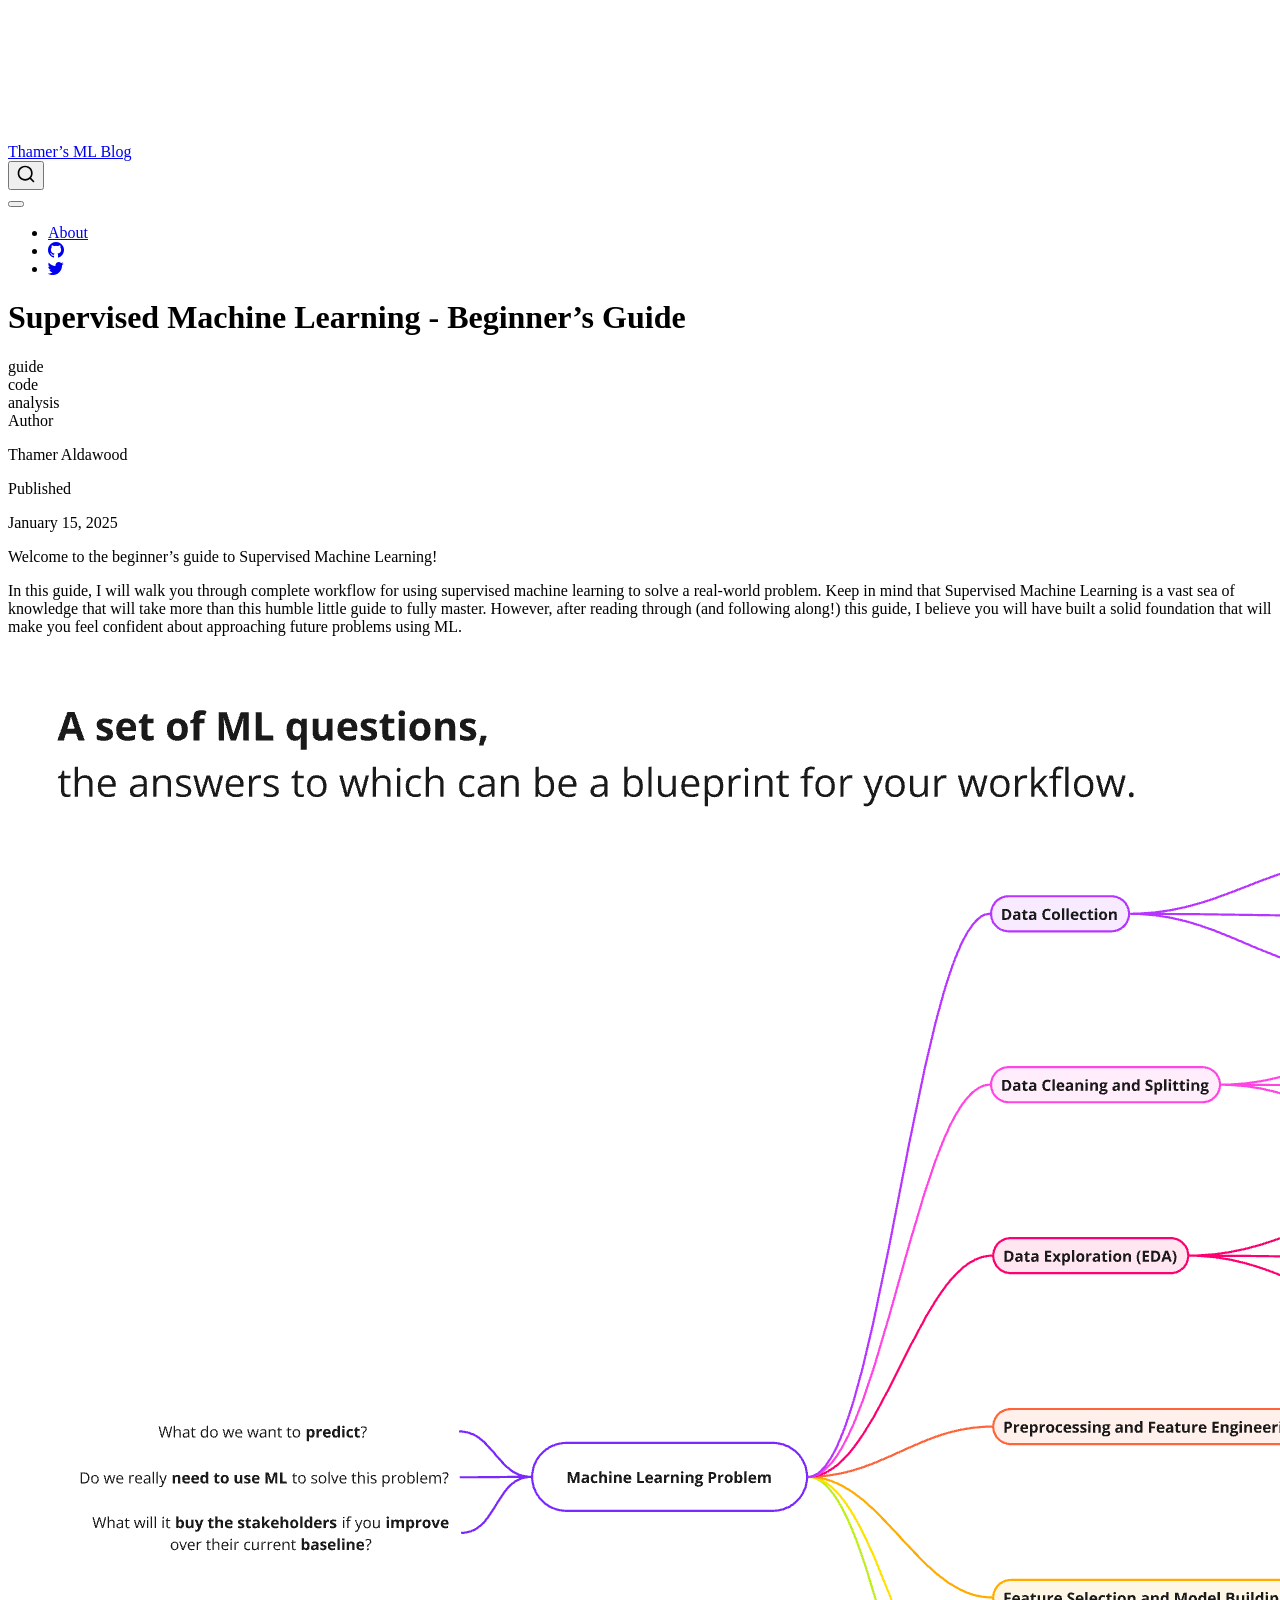
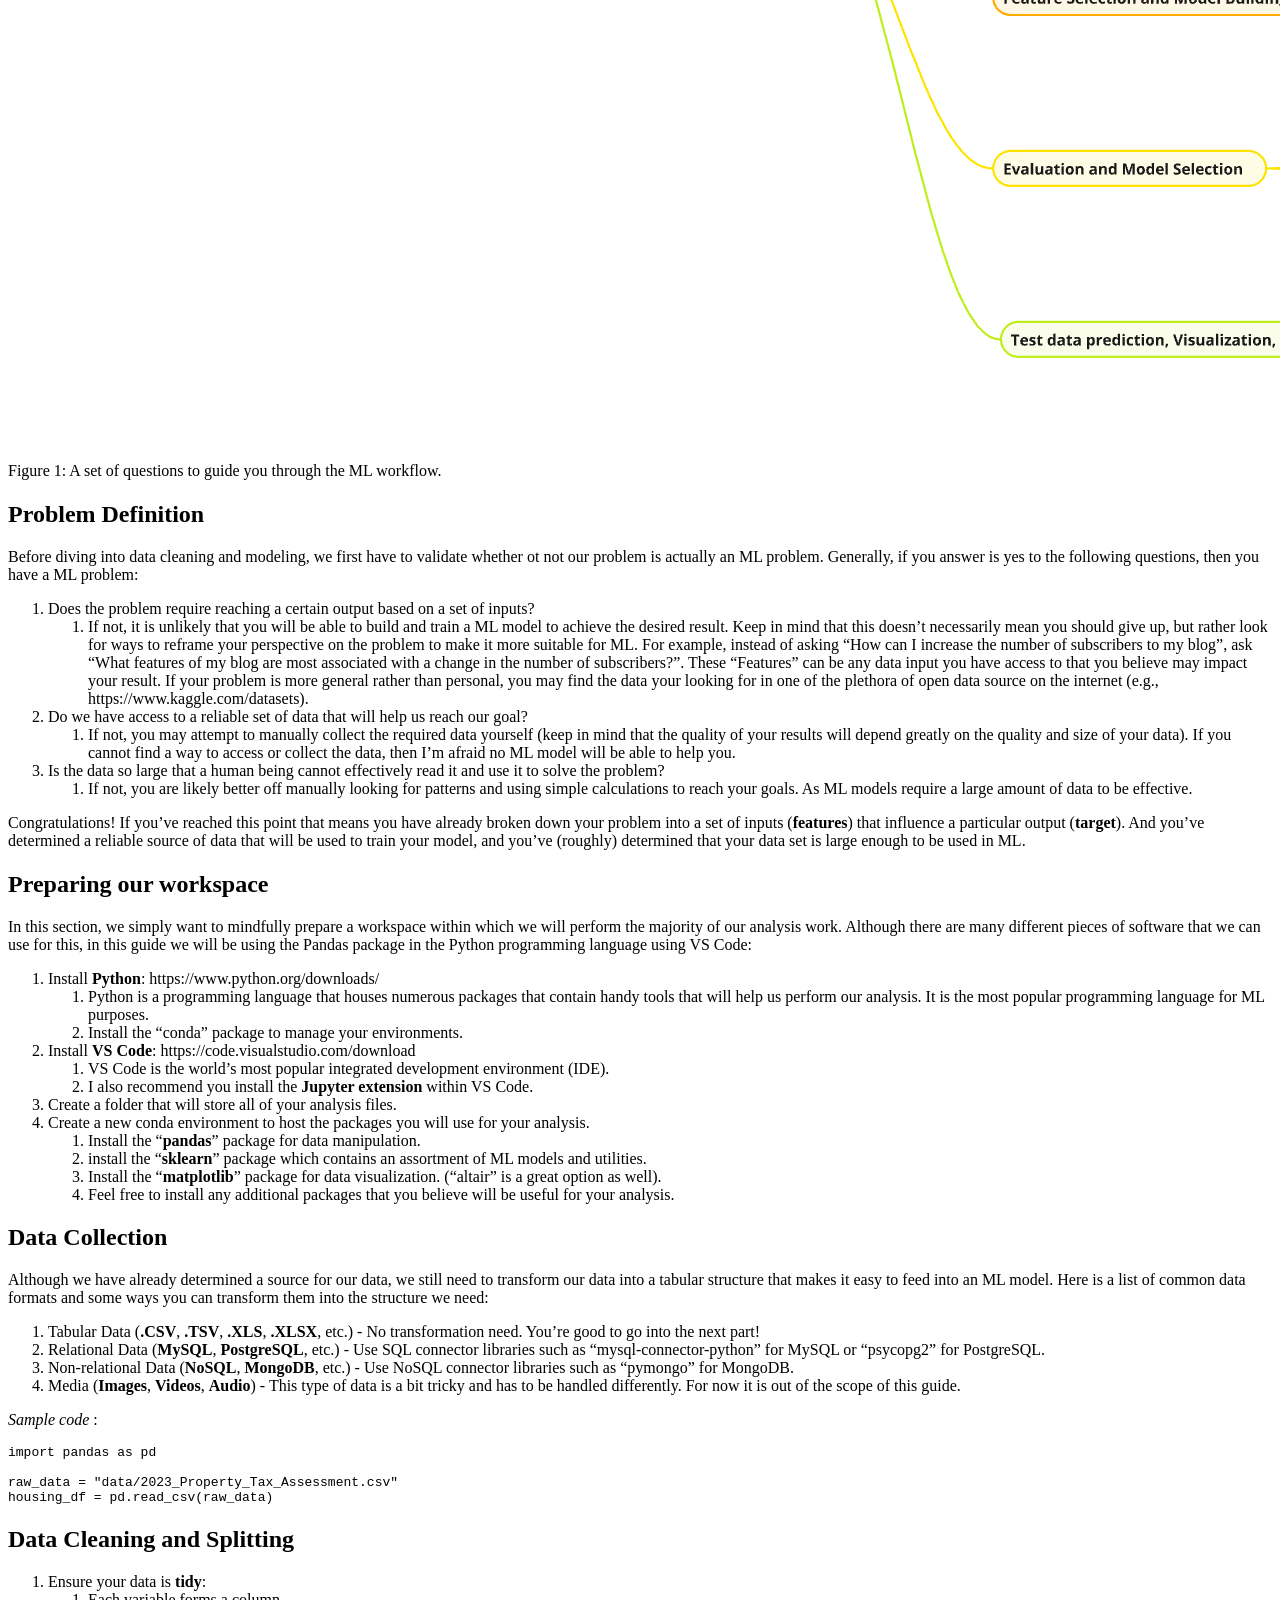
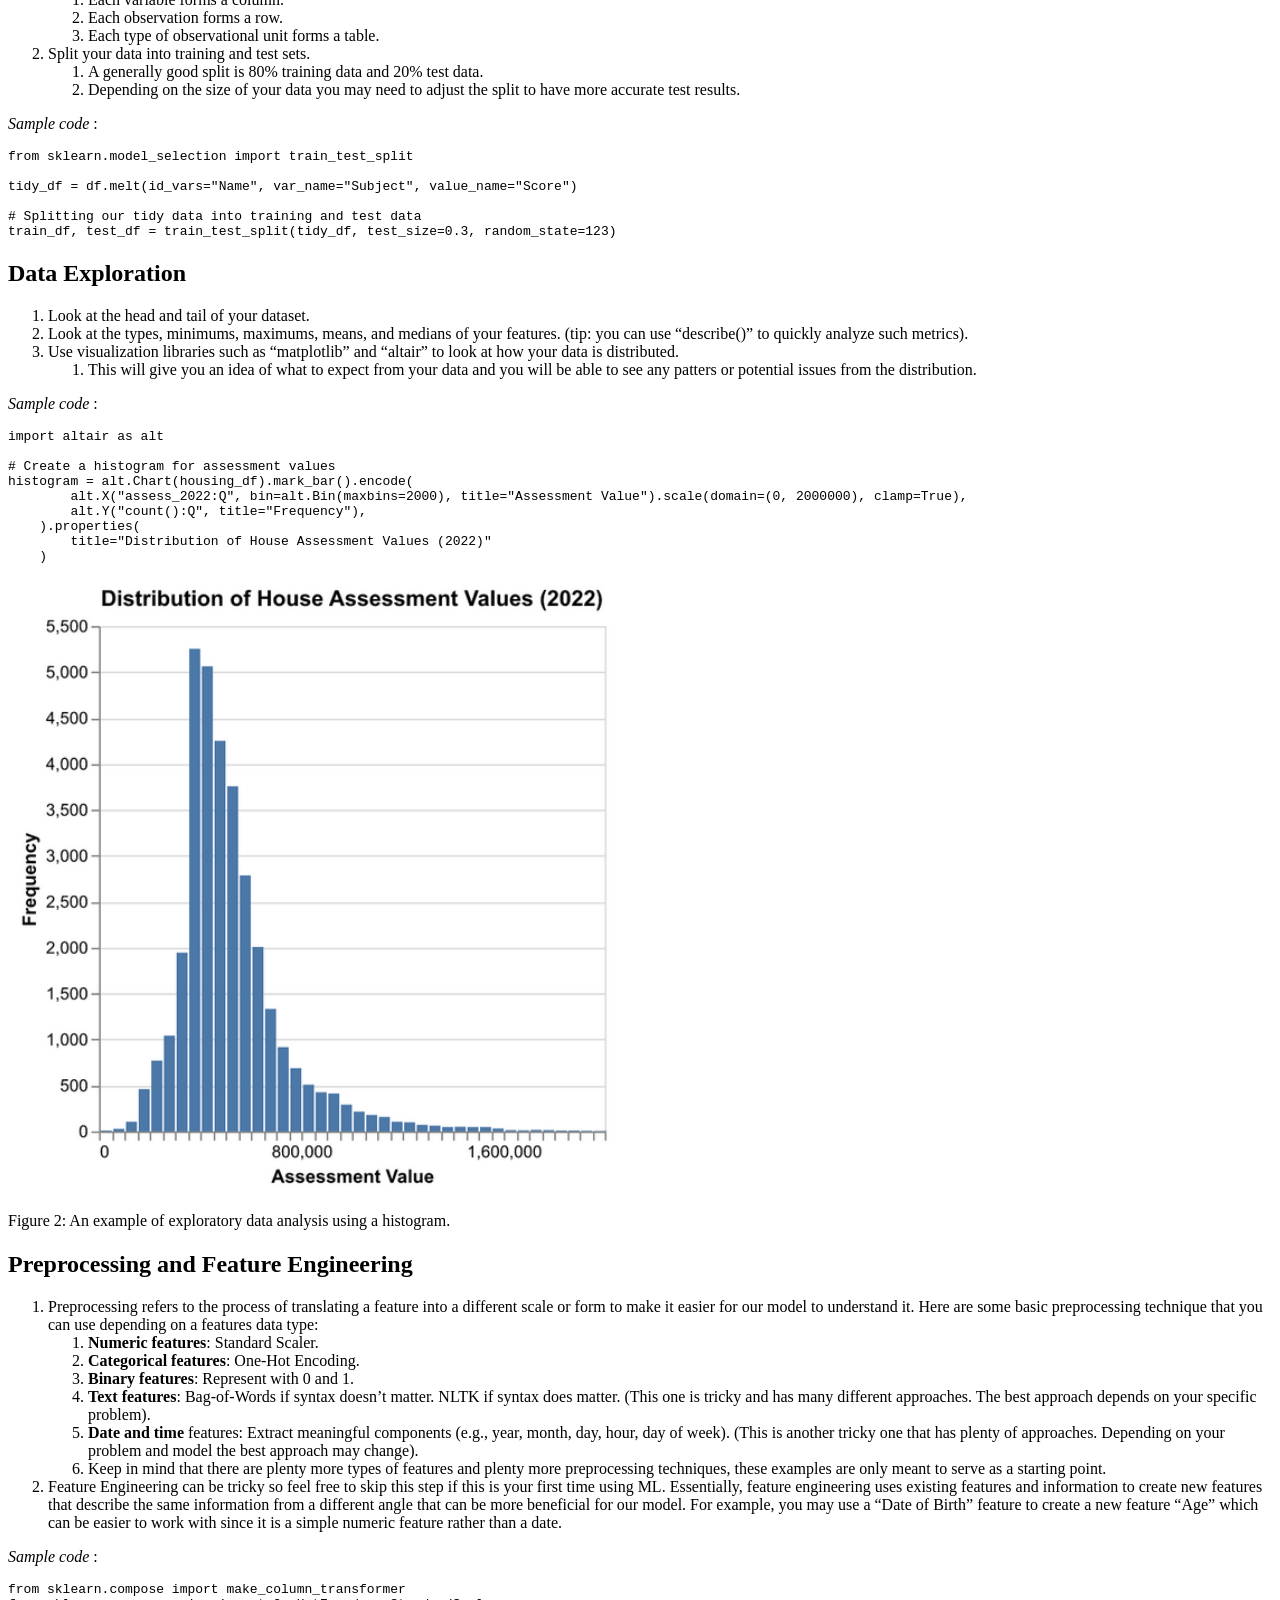
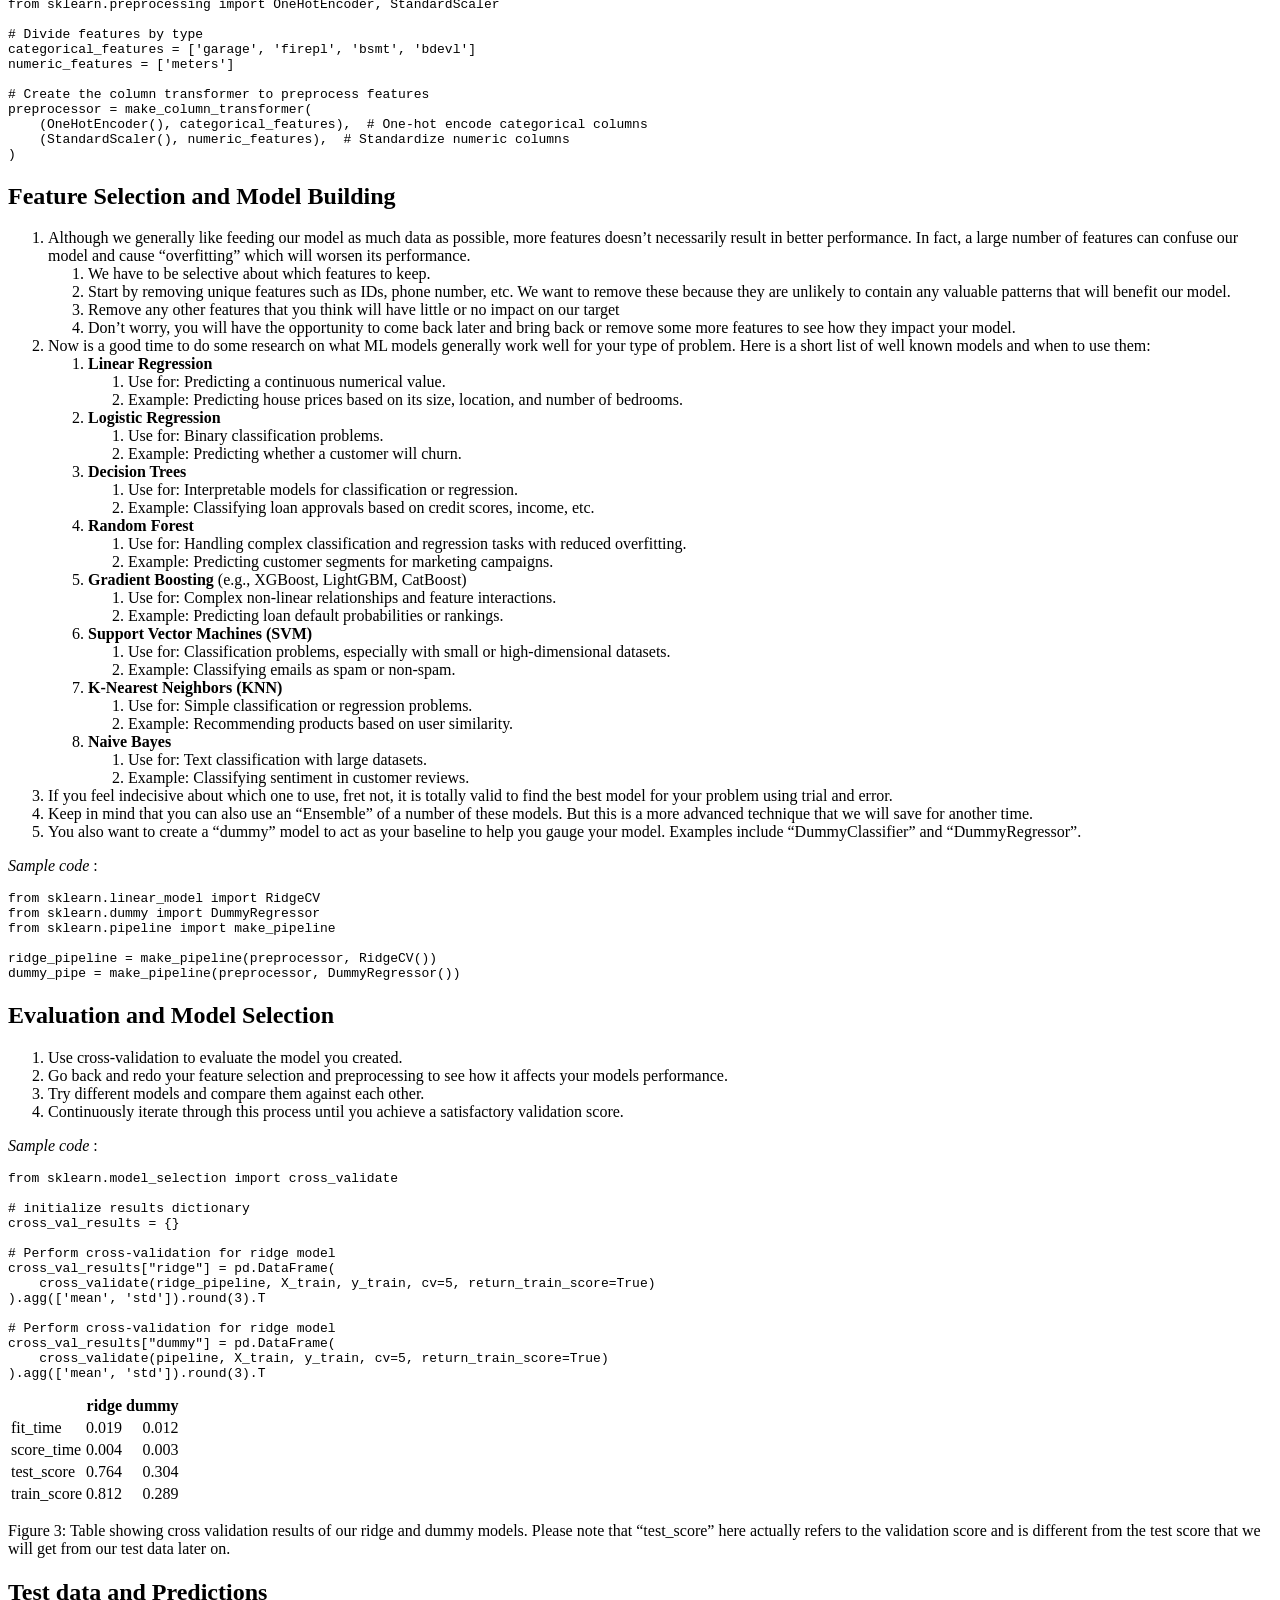
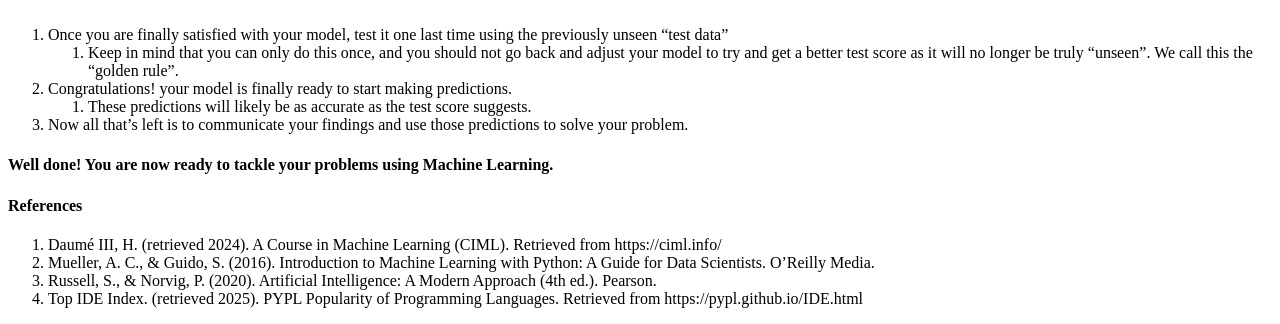
==== docs/posts/guide/index.html @ e08a744f "hotfix" ====
<!DOCTYPE html>
<html xmlns="http://www.w3.org/1999/xhtml" lang="en" xml:lang="en"><head>

<meta charset="utf-8">
<meta name="generator" content="quarto-1.6.39">

<meta name="viewport" content="width=device-width, initial-scale=1.0, user-scalable=yes">

<meta name="author" content="Thamer Aldawood">
<meta name="dcterms.date" content="2025-01-15">

<title>Supervised Machine Learning - Beginner’s Guide – Thamer's ML Blog</title>
<style>
code{white-space: pre-wrap;}
span.smallcaps{font-variant: small-caps;}
div.columns{display: flex; gap: min(4vw, 1.5em);}
div.column{flex: auto; overflow-x: auto;}
div.hanging-indent{margin-left: 1.5em; text-indent: -1.5em;}
ul.task-list{list-style: none;}
ul.task-list li input[type="checkbox"] {
  width: 0.8em;
  margin: 0 0.8em 0.2em -1em; /* quarto-specific, see https://github.com/quarto-dev/quarto-cli/issues/4556 */ 
  vertical-align: middle;
}
</style>


<script src="../../site_libs/quarto-nav/quarto-nav.js"></script>
<script src="../../site_libs/quarto-nav/headroom.min.js"></script>
<script src="../../site_libs/clipboard/clipboard.min.js"></script>
<script src="../../site_libs/quarto-search/autocomplete.umd.js"></script>
<script src="../../site_libs/quarto-search/fuse.min.js"></script>
<script src="../../site_libs/quarto-search/quarto-search.js"></script>
<meta name="quarto:offset" content="../../">
<script src="../../site_libs/quarto-html/quarto.js"></script>
<script src="../../site_libs/quarto-html/popper.min.js"></script>
<script src="../../site_libs/quarto-html/tippy.umd.min.js"></script>
<script src="../../site_libs/quarto-html/anchor.min.js"></script>
<link href="../../site_libs/quarto-html/tippy.css" rel="stylesheet">
<link href="../../site_libs/quarto-html/quarto-syntax-highlighting-e26003cea8cd680ca0c55a263523d882.css" rel="stylesheet" id="quarto-text-highlighting-styles">
<script src="../../site_libs/bootstrap/bootstrap.min.js"></script>
<link href="../../site_libs/bootstrap/bootstrap-icons.css" rel="stylesheet">
<link href="../../site_libs/bootstrap/bootstrap-ddd961a2510921635943dfbbd19534c4.min.css" rel="stylesheet" append-hash="true" id="quarto-bootstrap" data-mode="light">
<script id="quarto-search-options" type="application/json">{
  "location": "navbar",
  "copy-button": false,
  "collapse-after": 3,
  "panel-placement": "end",
  "type": "overlay",
  "limit": 50,
  "keyboard-shortcut": [
    "f",
    "/",
    "s"
  ],
  "show-item-context": false,
  "language": {
    "search-no-results-text": "No results",
    "search-matching-documents-text": "matching documents",
    "search-copy-link-title": "Copy link to search",
    "search-hide-matches-text": "Hide additional matches",
    "search-more-match-text": "more match in this document",
    "search-more-matches-text": "more matches in this document",
    "search-clear-button-title": "Clear",
    "search-text-placeholder": "",
    "search-detached-cancel-button-title": "Cancel",
    "search-submit-button-title": "Submit",
    "search-label": "Search"
  }
}</script>


<link rel="stylesheet" href="../../styles.css">
</head>

<body class="nav-fixed fullcontent">

<div id="quarto-search-results"></div>
  <header id="quarto-header" class="headroom fixed-top quarto-banner">
    <nav class="navbar navbar-expand-lg " data-bs-theme="dark">
      <div class="navbar-container container-fluid">
      <div class="navbar-brand-container mx-auto">
    <a class="navbar-brand" href="../../index.html">
    <span class="navbar-title">Thamer’s ML Blog</span>
    </a>
  </div>
            <div id="quarto-search" class="" title="Search"></div>
          <button class="navbar-toggler" type="button" data-bs-toggle="collapse" data-bs-target="#navbarCollapse" aria-controls="navbarCollapse" role="menu" aria-expanded="false" aria-label="Toggle navigation" onclick="if (window.quartoToggleHeadroom) { window.quartoToggleHeadroom(); }">
  <span class="navbar-toggler-icon"></span>
</button>
          <div class="collapse navbar-collapse" id="navbarCollapse">
            <ul class="navbar-nav navbar-nav-scroll ms-auto">
  <li class="nav-item">
    <a class="nav-link" href="../../about.html"> 
<span class="menu-text">About</span></a>
  </li>  
  <li class="nav-item compact">
    <a class="nav-link" href="https://github.com/"> <i class="bi bi-github" role="img">
</i> 
<span class="menu-text"></span></a>
  </li>  
  <li class="nav-item compact">
    <a class="nav-link" href="https://twitter.com"> <i class="bi bi-twitter" role="img">
</i> 
<span class="menu-text"></span></a>
  </li>  
</ul>
          </div> <!-- /navcollapse -->
            <div class="quarto-navbar-tools">
</div>
      </div> <!-- /container-fluid -->
    </nav>
</header>
<!-- content -->
<header id="title-block-header" class="quarto-title-block default page-columns page-full">
  <div class="quarto-title-banner page-columns page-full">
    <div class="quarto-title column-body">
      <h1 class="title">Supervised Machine Learning - Beginner’s Guide</h1>
                                <div class="quarto-categories">
                <div class="quarto-category">guide</div>
                <div class="quarto-category">code</div>
                <div class="quarto-category">analysis</div>
              </div>
                  </div>
  </div>
    
  
  <div class="quarto-title-meta">

      <div>
      <div class="quarto-title-meta-heading">Author</div>
      <div class="quarto-title-meta-contents">
               <p>Thamer Aldawood </p>
            </div>
    </div>
      
      <div>
      <div class="quarto-title-meta-heading">Published</div>
      <div class="quarto-title-meta-contents">
        <p class="date">January 15, 2025</p>
      </div>
    </div>
    
      
    </div>
    
  
  </header><div id="quarto-content" class="quarto-container page-columns page-rows-contents page-layout-article page-navbar">
<!-- sidebar -->
<!-- margin-sidebar -->
    
<!-- main -->
<main class="content quarto-banner-title-block" id="quarto-document-content">





<p>Welcome to the beginner’s guide to Supervised Machine Learning!</p>
<p>In this guide, I will walk you through complete workflow for using supervised machine learning to solve a real-world problem. Keep in mind that Supervised Machine Learning is a vast sea of knowledge that will take more than this humble little guide to fully master. However, after reading through (and following along!) this guide, I believe you will have built a solid foundation that will make you feel confident about approaching future problems using ML.</p>
<p><img src="ml-workflow-V2.png" class="img-fluid"> Figure 1: A set of questions to guide you through the ML workflow.</p>
<section id="problem-definition" class="level2">
<h2 class="anchored" data-anchor-id="problem-definition">Problem Definition</h2>
<p>Before diving into data cleaning and modeling, we first have to validate whether ot not our problem is actually an ML problem. Generally, if you answer is yes to the following questions, then you have a ML problem:</p>
<ol type="1">
<li>Does the problem require reaching a certain output based on a set of inputs?
<ol type="1">
<li>If not, it is unlikely that you will be able to build and train a ML model to achieve the desired result. Keep in mind that this doesn’t necessarily mean you should give up, but rather look for ways to reframe your perspective on the problem to make it more suitable for ML. For example, instead of asking “How can I increase the number of subscribers to my blog”, ask “What features of my blog are most associated with a change in the number of subscribers?”. These “Features” can be any data input you have access to that you believe may impact your result. If your problem is more general rather than personal, you may find the data your looking for in one of the plethora of open data source on the internet (e.g., https://www.kaggle.com/datasets).</li>
</ol></li>
<li>Do we have access to a reliable set of data that will help us reach our goal?
<ol type="1">
<li>If not, you may attempt to manually collect the required data yourself (keep in mind that the quality of your results will depend greatly on the quality and size of your data). If you cannot find a way to access or collect the data, then I’m afraid no ML model will be able to help you.</li>
</ol></li>
<li>Is the data so large that a human being cannot effectively read it and use it to solve the problem?
<ol type="1">
<li>If not, you are likely better off manually looking for patterns and using simple calculations to reach your goals. As ML models require a large amount of data to be effective.</li>
</ol></li>
</ol>
<p>Congratulations! If you’ve reached this point that means you have already broken down your problem into a set of inputs (<strong>features</strong>) that influence a particular output (<strong>target</strong>). And you’ve determined a reliable source of data that will be used to train your model, and you’ve (roughly) determined that your data set is large enough to be used in ML.</p>
</section>
<section id="preparing-our-workspace" class="level2">
<h2 class="anchored" data-anchor-id="preparing-our-workspace">Preparing our workspace</h2>
<p>In this section, we simply want to mindfully prepare a workspace within which we will perform the majority of our analysis work. Although there are many different pieces of software that we can use for this, in this guide we will be using the Pandas package in the Python programming language using VS Code:</p>
<ol type="1">
<li>Install <strong>Python</strong>: https://www.python.org/downloads/
<ol type="1">
<li>Python is a programming language that houses numerous packages that contain handy tools that will help us perform our analysis. It is the most popular programming language for ML purposes.</li>
<li>Install the “conda” package to manage your environments.</li>
</ol></li>
<li>Install <strong>VS Code</strong>: https://code.visualstudio.com/download
<ol type="1">
<li>VS Code is the world’s most popular integrated development environment (IDE).</li>
<li>I also recommend you install the <strong>Jupyter extension</strong> within VS Code.</li>
</ol></li>
<li>Create a folder that will store all of your analysis files.</li>
<li>Create a new conda environment to host the packages you will use for your analysis.
<ol type="1">
<li>Install the “<strong>pandas</strong>” package for data manipulation.</li>
<li>install the “<strong>sklearn</strong>” package which contains an assortment of ML models and utilities.</li>
<li>Install the “<strong>matplotlib</strong>” package for data visualization. (“altair” is a great option as well).</li>
<li>Feel free to install any additional packages that you believe will be useful for your analysis.</li>
</ol></li>
</ol>
</section>
<section id="data-collection" class="level2">
<h2 class="anchored" data-anchor-id="data-collection">Data Collection</h2>
<p>Although we have already determined a source for our data, we still need to transform our data into a tabular structure that makes it easy to feed into an ML model. Here is a list of common data formats and some ways you can transform them into the structure we need:</p>
<ol type="1">
<li>Tabular Data (<strong>.CSV</strong>, <strong>.TSV</strong>, <strong>.XLS</strong>, <strong>.XLSX</strong>, etc.) - No transformation need. You’re good to go into the next part!<br>
</li>
<li>Relational Data (<strong>MySQL</strong>, <strong>PostgreSQL</strong>, etc.) - Use SQL connector libraries such as “mysql-connector-python” for MySQL or “psycopg2” for PostgreSQL.<br>
</li>
<li>Non-relational Data (<strong>NoSQL</strong>, <strong>MongoDB</strong>, etc.) - Use NoSQL connector libraries such as “pymongo” for MongoDB.<br>
</li>
<li>Media (<strong>Images</strong>, <strong>Videos</strong>, <strong>Audio</strong>) - This type of data is a bit tricky and has to be handled differently. For now it is out of the scope of this guide.</li>
</ol>
<p><em>Sample code</em> :</p>
<pre><code>import pandas as pd

raw_data = "data/2023_Property_Tax_Assessment.csv"
housing_df = pd.read_csv(raw_data)</code></pre>
</section>
<section id="data-cleaning-and-splitting" class="level2">
<h2 class="anchored" data-anchor-id="data-cleaning-and-splitting">Data Cleaning and Splitting</h2>
<ol type="1">
<li>Ensure your data is <strong>tidy</strong>:
<ol type="1">
<li>Each variable forms a column.</li>
<li>Each observation forms a row.</li>
<li>Each type of observational unit forms a table.</li>
</ol></li>
<li>Split your data into training and test sets.
<ol type="1">
<li>A generally good split is 80% training data and 20% test data.</li>
<li>Depending on the size of your data you may need to adjust the split to have more accurate test results.</li>
</ol></li>
</ol>
<p><em>Sample code</em> :</p>
<pre><code>from sklearn.model_selection import train_test_split

tidy_df = df.melt(id_vars="Name", var_name="Subject", value_name="Score")

# Splitting our tidy data into training and test data
train_df, test_df = train_test_split(tidy_df, test_size=0.3, random_state=123)</code></pre>
</section>
<section id="data-exploration" class="level2">
<h2 class="anchored" data-anchor-id="data-exploration">Data Exploration</h2>
<ol type="1">
<li>Look at the head and tail of your dataset.</li>
<li>Look at the types, minimums, maximums, means, and medians of your features. (tip: you can use “describe()” to quickly analyze such metrics).</li>
<li>Use visualization libraries such as “matplotlib” and “altair” to look at how your data is distributed.
<ol type="1">
<li>This will give you an idea of what to expect from your data and you will be able to see any patters or potential issues from the distribution.</li>
</ol></li>
</ol>
<p><em>Sample code</em> :</p>
<pre><code>import altair as alt

# Create a histogram for assessment values
histogram = alt.Chart(housing_df).mark_bar().encode(
        alt.X("assess_2022:Q", bin=alt.Bin(maxbins=2000), title="Assessment Value").scale(domain=(0, 2000000), clamp=True),
        alt.Y("count():Q", title="Frequency"),
    ).properties(
        title="Distribution of House Assessment Values (2022)"
    )</code></pre>
<p><img src="histogram.png" class="img-fluid" style="width:50.0%"></p>
<p>Figure 2: An example of exploratory data analysis using a histogram.</p>
</section>
<section id="preprocessing-and-feature-engineering" class="level2">
<h2 class="anchored" data-anchor-id="preprocessing-and-feature-engineering">Preprocessing and Feature Engineering</h2>
<ol type="1">
<li>Preprocessing refers to the process of translating a feature into a different scale or form to make it easier for our model to understand it. Here are some basic preprocessing technique that you can use depending on a features data type:
<ol type="1">
<li><strong>Numeric features</strong>: Standard Scaler.</li>
<li><strong>Categorical features</strong>: One-Hot Encoding.</li>
<li><strong>Binary features</strong>: Represent with 0 and 1.</li>
<li><strong>Text features</strong>: Bag-of-Words if syntax doesn’t matter. NLTK if syntax does matter. (This one is tricky and has many different approaches. The best approach depends on your specific problem).</li>
<li><strong>Date and time</strong> features: Extract meaningful components (e.g., year, month, day, hour, day of week). (This is another tricky one that has plenty of approaches. Depending on your problem and model the best approach may change).</li>
<li>Keep in mind that there are plenty more types of features and plenty more preprocessing techniques, these examples are only meant to serve as a starting point.</li>
</ol></li>
<li>Feature Engineering can be tricky so feel free to skip this step if this is your first time using ML. Essentially, feature engineering uses existing features and information to create new features that describe the same information from a different angle that can be more beneficial for our model. For example, you may use a “Date of Birth” feature to create a new feature “Age” which can be easier to work with since it is a simple numeric feature rather than a date.</li>
</ol>
<p><em>Sample code</em> :</p>
<pre><code>from sklearn.compose import make_column_transformer
from sklearn.preprocessing import OneHotEncoder, StandardScaler

# Divide features by type
categorical_features = ['garage', 'firepl', 'bsmt', 'bdevl']
numeric_features = ['meters']

# Create the column transformer to preprocess features
preprocessor = make_column_transformer(
    (OneHotEncoder(), categorical_features),  # One-hot encode categorical columns
    (StandardScaler(), numeric_features),  # Standardize numeric columns
)</code></pre>
</section>
<section id="feature-selection-and-model-building" class="level2">
<h2 class="anchored" data-anchor-id="feature-selection-and-model-building">Feature Selection and Model Building</h2>
<ol type="1">
<li>Although we generally like feeding our model as much data as possible, more features doesn’t necessarily result in better performance. In fact, a large number of features can confuse our model and cause “overfitting” which will worsen its performance.
<ol type="1">
<li>We have to be selective about which features to keep.</li>
<li>Start by removing unique features such as IDs, phone number, etc. We want to remove these because they are unlikely to contain any valuable patterns that will benefit our model.</li>
<li>Remove any other features that you think will have little or no impact on our target</li>
<li>Don’t worry, you will have the opportunity to come back later and bring back or remove some more features to see how they impact your model.</li>
</ol></li>
<li>Now is a good time to do some research on what ML models generally work well for your type of problem. Here is a short list of well known models and when to use them:
<ol type="1">
<li><strong>Linear Regression</strong>
<ol type="1">
<li>Use for: Predicting a continuous numerical value.</li>
<li>Example: Predicting house prices based on its size, location, and number of bedrooms.</li>
</ol></li>
<li><strong>Logistic Regression</strong>
<ol type="1">
<li>Use for: Binary classification problems.</li>
<li>Example: Predicting whether a customer will churn.</li>
</ol></li>
<li><strong>Decision Trees</strong>
<ol type="1">
<li>Use for: Interpretable models for classification or regression.</li>
<li>Example: Classifying loan approvals based on credit scores, income, etc.</li>
</ol></li>
<li><strong>Random Forest</strong>
<ol type="1">
<li>Use for: Handling complex classification and regression tasks with reduced overfitting.</li>
<li>Example: Predicting customer segments for marketing campaigns.</li>
</ol></li>
<li><strong>Gradient Boosting</strong> (e.g., XGBoost, LightGBM, CatBoost)
<ol type="1">
<li>Use for: Complex non-linear relationships and feature interactions.</li>
<li>Example: Predicting loan default probabilities or rankings.</li>
</ol></li>
<li><strong>Support Vector Machines (SVM)</strong>
<ol type="1">
<li>Use for: Classification problems, especially with small or high-dimensional datasets.</li>
<li>Example: Classifying emails as spam or non-spam.</li>
</ol></li>
<li><strong>K-Nearest Neighbors (KNN)</strong>
<ol type="1">
<li>Use for: Simple classification or regression problems.</li>
<li>Example: Recommending products based on user similarity.</li>
</ol></li>
<li><strong>Naive Bayes</strong>
<ol type="1">
<li>Use for: Text classification with large datasets.</li>
<li>Example: Classifying sentiment in customer reviews.</li>
</ol></li>
</ol></li>
<li>If you feel indecisive about which one to use, fret not, it is totally valid to find the best model for your problem using trial and error.</li>
<li>Keep in mind that you can also use an “Ensemble” of a number of these models. But this is a more advanced technique that we will save for another time.</li>
<li>You also want to create a “dummy” model to act as your baseline to help you gauge your model. Examples include “DummyClassifier” and “DummyRegressor”.</li>
</ol>
<p><em>Sample code</em> :</p>
<pre><code>from sklearn.linear_model import RidgeCV
from sklearn.dummy import DummyRegressor
from sklearn.pipeline import make_pipeline

ridge_pipeline = make_pipeline(preprocessor, RidgeCV())
dummy_pipe = make_pipeline(preprocessor, DummyRegressor())</code></pre>
</section>
<section id="evaluation-and-model-selection" class="level2">
<h2 class="anchored" data-anchor-id="evaluation-and-model-selection">Evaluation and Model Selection</h2>
<ol type="1">
<li>Use cross-validation to evaluate the model you created.</li>
<li>Go back and redo your feature selection and preprocessing to see how it affects your models performance.</li>
<li>Try different models and compare them against each other.</li>
<li>Continuously iterate through this process until you achieve a satisfactory validation score.</li>
</ol>
<p><em>Sample code</em> :</p>
<pre><code>from sklearn.model_selection import cross_validate

# initialize results dictionary
cross_val_results = {}

# Perform cross-validation for ridge model
cross_val_results["ridge"] = pd.DataFrame(
    cross_validate(ridge_pipeline, X_train, y_train, cv=5, return_train_score=True)
).agg(['mean', 'std']).round(3).T

# Perform cross-validation for ridge model
cross_val_results["dummy"] = pd.DataFrame(
    cross_validate(pipeline, X_train, y_train, cv=5, return_train_score=True)
).agg(['mean', 'std']).round(3).T
</code></pre>
<table class="caption-top table">
<thead>
<tr class="header">
<th></th>
<th style="text-align: right;">ridge</th>
<th style="text-align: right;">dummy</th>
</tr>
</thead>
<tbody>
<tr class="odd">
<td>fit_time</td>
<td style="text-align: right;">0.019</td>
<td style="text-align: right;">0.012</td>
</tr>
<tr class="even">
<td>score_time</td>
<td style="text-align: right;">0.004</td>
<td style="text-align: right;">0.003</td>
</tr>
<tr class="odd">
<td>test_score</td>
<td style="text-align: right;">0.764</td>
<td style="text-align: right;">0.304</td>
</tr>
<tr class="even">
<td>train_score</td>
<td style="text-align: right;">0.812</td>
<td style="text-align: right;">0.289</td>
</tr>
</tbody>
</table>
<p>Figure 3: Table showing cross validation results of our ridge and dummy models. Please note that “test_score” here actually refers to the validation score and is different from the test score that we will get from our test data later on.</p>
</section>
<section id="test-data-and-predictions" class="level2">
<h2 class="anchored" data-anchor-id="test-data-and-predictions">Test data and Predictions</h2>
<ol type="1">
<li>Once you are finally satisfied with your model, test it one last time using the previously unseen “test data”
<ol type="1">
<li>Keep in mind that you can only do this once, and you should not go back and adjust your model to try and get a better test score as it will no longer be truly “unseen”. We call this the “golden rule”.</li>
</ol></li>
<li>Congratulations! your model is finally ready to start making predictions.
<ol type="1">
<li>These predictions will likely be as accurate as the test score suggests.</li>
</ol></li>
<li>Now all that’s left is to communicate your findings and use those predictions to solve your problem.</li>
</ol>
<section id="well-done-you-are-now-ready-to-tackle-your-problems-using-machine-learning." class="level4">
<h4 class="anchored" data-anchor-id="well-done-you-are-now-ready-to-tackle-your-problems-using-machine-learning.">Well done! You are now ready to tackle your problems using Machine Learning.</h4>
</section>
<section id="references" class="level4">
<h4 class="anchored" data-anchor-id="references">References</h4>
<ol type="1">
<li>Daumé III, H. (retrieved 2024). A Course in Machine Learning (CIML). Retrieved from https://ciml.info/</li>
<li>Mueller, A. C., &amp; Guido, S. (2016). Introduction to Machine Learning with Python: A Guide for Data Scientists. O’Reilly Media.</li>
<li>Russell, S., &amp; Norvig, P. (2020). Artificial Intelligence: A Modern Approach (4th ed.). Pearson.</li>
<li>Top IDE Index. (retrieved 2025). PYPL Popularity of Programming Languages. Retrieved from https://pypl.github.io/IDE.html</li>
</ol>


</section>
</section>

</main> <!-- /main -->
<script id="quarto-html-after-body" type="application/javascript">
window.document.addEventListener("DOMContentLoaded", function (event) {
  const toggleBodyColorMode = (bsSheetEl) => {
    const mode = bsSheetEl.getAttribute("data-mode");
    const bodyEl = window.document.querySelector("body");
    if (mode === "dark") {
      bodyEl.classList.add("quarto-dark");
      bodyEl.classList.remove("quarto-light");
    } else {
      bodyEl.classList.add("quarto-light");
      bodyEl.classList.remove("quarto-dark");
    }
  }
  const toggleBodyColorPrimary = () => {
    const bsSheetEl = window.document.querySelector("link#quarto-bootstrap");
    if (bsSheetEl) {
      toggleBodyColorMode(bsSheetEl);
    }
  }
  toggleBodyColorPrimary();  
  const icon = "";
  const anchorJS = new window.AnchorJS();
  anchorJS.options = {
    placement: 'right',
    icon: icon
  };
  anchorJS.add('.anchored');
  const isCodeAnnotation = (el) => {
    for (const clz of el.classList) {
      if (clz.startsWith('code-annotation-')) {                     
        return true;
      }
    }
    return false;
  }
  const onCopySuccess = function(e) {
    // button target
    const button = e.trigger;
    // don't keep focus
    button.blur();
    // flash "checked"
    button.classList.add('code-copy-button-checked');
    var currentTitle = button.getAttribute("title");
    button.setAttribute("title", "Copied!");
    let tooltip;
    if (window.bootstrap) {
      button.setAttribute("data-bs-toggle", "tooltip");
      button.setAttribute("data-bs-placement", "left");
      button.setAttribute("data-bs-title", "Copied!");
      tooltip = new bootstrap.Tooltip(button, 
        { trigger: "manual", 
          customClass: "code-copy-button-tooltip",
          offset: [0, -8]});
      tooltip.show();    
    }
    setTimeout(function() {
      if (tooltip) {
        tooltip.hide();
        button.removeAttribute("data-bs-title");
        button.removeAttribute("data-bs-toggle");
        button.removeAttribute("data-bs-placement");
      }
      button.setAttribute("title", currentTitle);
      button.classList.remove('code-copy-button-checked');
    }, 1000);
    // clear code selection
    e.clearSelection();
  }
  const getTextToCopy = function(trigger) {
      const codeEl = trigger.previousElementSibling.cloneNode(true);
      for (const childEl of codeEl.children) {
        if (isCodeAnnotation(childEl)) {
          childEl.remove();
        }
      }
      return codeEl.innerText;
  }
  const clipboard = new window.ClipboardJS('.code-copy-button:not([data-in-quarto-modal])', {
    text: getTextToCopy
  });
  clipboard.on('success', onCopySuccess);
  if (window.document.getElementById('quarto-embedded-source-code-modal')) {
    const clipboardModal = new window.ClipboardJS('.code-copy-button[data-in-quarto-modal]', {
      text: getTextToCopy,
      container: window.document.getElementById('quarto-embedded-source-code-modal')
    });
    clipboardModal.on('success', onCopySuccess);
  }
    var localhostRegex = new RegExp(/^(?:http|https):\/\/localhost\:?[0-9]*\//);
    var mailtoRegex = new RegExp(/^mailto:/);
      var filterRegex = new RegExp('/' + window.location.host + '/');
    var isInternal = (href) => {
        return filterRegex.test(href) || localhostRegex.test(href) || mailtoRegex.test(href);
    }
    // Inspect non-navigation links and adorn them if external
 	var links = window.document.querySelectorAll('a[href]:not(.nav-link):not(.navbar-brand):not(.toc-action):not(.sidebar-link):not(.sidebar-item-toggle):not(.pagination-link):not(.no-external):not([aria-hidden]):not(.dropdown-item):not(.quarto-navigation-tool):not(.about-link)');
    for (var i=0; i<links.length; i++) {
      const link = links[i];
      if (!isInternal(link.href)) {
        // undo the damage that might have been done by quarto-nav.js in the case of
        // links that we want to consider external
        if (link.dataset.originalHref !== undefined) {
          link.href = link.dataset.originalHref;
        }
      }
    }
  function tippyHover(el, contentFn, onTriggerFn, onUntriggerFn) {
    const config = {
      allowHTML: true,
      maxWidth: 500,
      delay: 100,
      arrow: false,
      appendTo: function(el) {
          return el.parentElement;
      },
      interactive: true,
      interactiveBorder: 10,
      theme: 'quarto',
      placement: 'bottom-start',
    };
    if (contentFn) {
      config.content = contentFn;
    }
    if (onTriggerFn) {
      config.onTrigger = onTriggerFn;
    }
    if (onUntriggerFn) {
      config.onUntrigger = onUntriggerFn;
    }
    window.tippy(el, config); 
  }
  const noterefs = window.document.querySelectorAll('a[role="doc-noteref"]');
  for (var i=0; i<noterefs.length; i++) {
    const ref = noterefs[i];
    tippyHover(ref, function() {
      // use id or data attribute instead here
      let href = ref.getAttribute('data-footnote-href') || ref.getAttribute('href');
      try { href = new URL(href).hash; } catch {}
      const id = href.replace(/^#\/?/, "");
      const note = window.document.getElementById(id);
      if (note) {
        return note.innerHTML;
      } else {
        return "";
      }
    });
  }
  const xrefs = window.document.querySelectorAll('a.quarto-xref');
  const processXRef = (id, note) => {
    // Strip column container classes
    const stripColumnClz = (el) => {
      el.classList.remove("page-full", "page-columns");
      if (el.children) {
        for (const child of el.children) {
          stripColumnClz(child);
        }
      }
    }
    stripColumnClz(note)
    if (id === null || id.startsWith('sec-')) {
      // Special case sections, only their first couple elements
      const container = document.createElement("div");
      if (note.children && note.children.length > 2) {
        container.appendChild(note.children[0].cloneNode(true));
        for (let i = 1; i < note.children.length; i++) {
          const child = note.children[i];
          if (child.tagName === "P" && child.innerText === "") {
            continue;
          } else {
            container.appendChild(child.cloneNode(true));
            break;
          }
        }
        if (window.Quarto?.typesetMath) {
          window.Quarto.typesetMath(container);
        }
        return container.innerHTML
      } else {
        if (window.Quarto?.typesetMath) {
          window.Quarto.typesetMath(note);
        }
        return note.innerHTML;
      }
    } else {
      // Remove any anchor links if they are present
      const anchorLink = note.querySelector('a.anchorjs-link');
      if (anchorLink) {
        anchorLink.remove();
      }
      if (window.Quarto?.typesetMath) {
        window.Quarto.typesetMath(note);
      }
      if (note.classList.contains("callout")) {
        return note.outerHTML;
      } else {
        return note.innerHTML;
      }
    }
  }
  for (var i=0; i<xrefs.length; i++) {
    const xref = xrefs[i];
    tippyHover(xref, undefined, function(instance) {
      instance.disable();
      let url = xref.getAttribute('href');
      let hash = undefined; 
      if (url.startsWith('#')) {
        hash = url;
      } else {
        try { hash = new URL(url).hash; } catch {}
      }
      if (hash) {
        const id = hash.replace(/^#\/?/, "");
        const note = window.document.getElementById(id);
        if (note !== null) {
          try {
            const html = processXRef(id, note.cloneNode(true));
            instance.setContent(html);
          } finally {
            instance.enable();
            instance.show();
          }
        } else {
          // See if we can fetch this
          fetch(url.split('#')[0])
          .then(res => res.text())
          .then(html => {
            const parser = new DOMParser();
            const htmlDoc = parser.parseFromString(html, "text/html");
            const note = htmlDoc.getElementById(id);
            if (note !== null) {
              const html = processXRef(id, note);
              instance.setContent(html);
            } 
          }).finally(() => {
            instance.enable();
            instance.show();
          });
        }
      } else {
        // See if we can fetch a full url (with no hash to target)
        // This is a special case and we should probably do some content thinning / targeting
        fetch(url)
        .then(res => res.text())
        .then(html => {
          const parser = new DOMParser();
          const htmlDoc = parser.parseFromString(html, "text/html");
          const note = htmlDoc.querySelector('main.content');
          if (note !== null) {
            // This should only happen for chapter cross references
            // (since there is no id in the URL)
            // remove the first header
            if (note.children.length > 0 && note.children[0].tagName === "HEADER") {
              note.children[0].remove();
            }
            const html = processXRef(null, note);
            instance.setContent(html);
          } 
        }).finally(() => {
          instance.enable();
          instance.show();
        });
      }
    }, function(instance) {
    });
  }
      let selectedAnnoteEl;
      const selectorForAnnotation = ( cell, annotation) => {
        let cellAttr = 'data-code-cell="' + cell + '"';
        let lineAttr = 'data-code-annotation="' +  annotation + '"';
        const selector = 'span[' + cellAttr + '][' + lineAttr + ']';
        return selector;
      }
      const selectCodeLines = (annoteEl) => {
        const doc = window.document;
        const targetCell = annoteEl.getAttribute("data-target-cell");
        const targetAnnotation = annoteEl.getAttribute("data-target-annotation");
        const annoteSpan = window.document.querySelector(selectorForAnnotation(targetCell, targetAnnotation));
        const lines = annoteSpan.getAttribute("data-code-lines").split(",");
        const lineIds = lines.map((line) => {
          return targetCell + "-" + line;
        })
        let top = null;
        let height = null;
        let parent = null;
        if (lineIds.length > 0) {
            //compute the position of the single el (top and bottom and make a div)
            const el = window.document.getElementById(lineIds[0]);
            top = el.offsetTop;
            height = el.offsetHeight;
            parent = el.parentElement.parentElement;
          if (lineIds.length > 1) {
            const lastEl = window.document.getElementById(lineIds[lineIds.length - 1]);
            const bottom = lastEl.offsetTop + lastEl.offsetHeight;
            height = bottom - top;
          }
          if (top !== null && height !== null && parent !== null) {
            // cook up a div (if necessary) and position it 
            let div = window.document.getElementById("code-annotation-line-highlight");
            if (div === null) {
              div = window.document.createElement("div");
              div.setAttribute("id", "code-annotation-line-highlight");
              div.style.position = 'absolute';
              parent.appendChild(div);
            }
            div.style.top = top - 2 + "px";
            div.style.height = height + 4 + "px";
            div.style.left = 0;
            let gutterDiv = window.document.getElementById("code-annotation-line-highlight-gutter");
            if (gutterDiv === null) {
              gutterDiv = window.document.createElement("div");
              gutterDiv.setAttribute("id", "code-annotation-line-highlight-gutter");
              gutterDiv.style.position = 'absolute';
              const codeCell = window.document.getElementById(targetCell);
              const gutter = codeCell.querySelector('.code-annotation-gutter');
              gutter.appendChild(gutterDiv);
            }
            gutterDiv.style.top = top - 2 + "px";
            gutterDiv.style.height = height + 4 + "px";
          }
          selectedAnnoteEl = annoteEl;
        }
      };
      const unselectCodeLines = () => {
        const elementsIds = ["code-annotation-line-highlight", "code-annotation-line-highlight-gutter"];
        elementsIds.forEach((elId) => {
          const div = window.document.getElementById(elId);
          if (div) {
            div.remove();
          }
        });
        selectedAnnoteEl = undefined;
      };
        // Handle positioning of the toggle
    window.addEventListener(
      "resize",
      throttle(() => {
        elRect = undefined;
        if (selectedAnnoteEl) {
          selectCodeLines(selectedAnnoteEl);
        }
      }, 10)
    );
    function throttle(fn, ms) {
    let throttle = false;
    let timer;
      return (...args) => {
        if(!throttle) { // first call gets through
            fn.apply(this, args);
            throttle = true;
        } else { // all the others get throttled
            if(timer) clearTimeout(timer); // cancel #2
            timer = setTimeout(() => {
              fn.apply(this, args);
              timer = throttle = false;
            }, ms);
        }
      };
    }
      // Attach click handler to the DT
      const annoteDls = window.document.querySelectorAll('dt[data-target-cell]');
      for (const annoteDlNode of annoteDls) {
        annoteDlNode.addEventListener('click', (event) => {
          const clickedEl = event.target;
          if (clickedEl !== selectedAnnoteEl) {
            unselectCodeLines();
            const activeEl = window.document.querySelector('dt[data-target-cell].code-annotation-active');
            if (activeEl) {
              activeEl.classList.remove('code-annotation-active');
            }
            selectCodeLines(clickedEl);
            clickedEl.classList.add('code-annotation-active');
          } else {
            // Unselect the line
            unselectCodeLines();
            clickedEl.classList.remove('code-annotation-active');
          }
        });
      }
  const findCites = (el) => {
    const parentEl = el.parentElement;
    if (parentEl) {
      const cites = parentEl.dataset.cites;
      if (cites) {
        return {
          el,
          cites: cites.split(' ')
        };
      } else {
        return findCites(el.parentElement)
      }
    } else {
      return undefined;
    }
  };
  var bibliorefs = window.document.querySelectorAll('a[role="doc-biblioref"]');
  for (var i=0; i<bibliorefs.length; i++) {
    const ref = bibliorefs[i];
    const citeInfo = findCites(ref);
    if (citeInfo) {
      tippyHover(citeInfo.el, function() {
        var popup = window.document.createElement('div');
        citeInfo.cites.forEach(function(cite) {
          var citeDiv = window.document.createElement('div');
          citeDiv.classList.add('hanging-indent');
          citeDiv.classList.add('csl-entry');
          var biblioDiv = window.document.getElementById('ref-' + cite);
          if (biblioDiv) {
            citeDiv.innerHTML = biblioDiv.innerHTML;
          }
          popup.appendChild(citeDiv);
        });
        return popup.innerHTML;
      });
    }
  }
});
</script>
</div> <!-- /content -->




</body></html>
---- docs/site_libs/quarto-html/tippy.css ----
.tippy-box[data-animation=fade][data-state=hidden]{opacity:0}[data-tippy-root]{max-width:calc(100vw - 10px)}.tippy-box{position:relative;background-color:#333;color:#fff;border-radius:4px;font-size:14px;line-height:1.4;white-space:normal;outline:0;transition-property:transform,visibility,opacity}.tippy-box[data-placement^=top]>.tippy-arrow{bottom:0}.tippy-box[data-placement^=top]>.tippy-arrow:before{bottom:-7px;left:0;border-width:8px 8px 0;border-top-color:initial;transform-origin:center top}.tippy-box[data-placement^=bottom]>.tippy-arrow{top:0}.tippy-box[data-placement^=bottom]>.tippy-arrow:before{top:-7px;left:0;border-width:0 8px 8px;border-bottom-color:initial;transform-origin:center bottom}.tippy-box[data-placement^=left]>.tippy-arrow{right:0}.tippy-box[data-placement^=left]>.tippy-arrow:before{border-width:8px 0 8px 8px;border-left-color:initial;right:-7px;transform-origin:center left}.tippy-box[data-placement^=right]>.tippy-arrow{left:0}.tippy-box[data-placement^=right]>.tippy-arrow:before{left:-7px;border-width:8px 8px 8px 0;border-right-color:initial;transform-origin:center right}.tippy-box[data-inertia][data-state=visible]{transition-timing-function:cubic-bezier(.54,1.5,.38,1.11)}.tippy-arrow{width:16px;height:16px;color:#333}.tippy-arrow:before{content:"";position:absolute;border-color:transparent;border-style:solid}.tippy-content{position:relative;padding:5px 9px;z-index:1}
---- docs/styles.css ----
/* css styles */
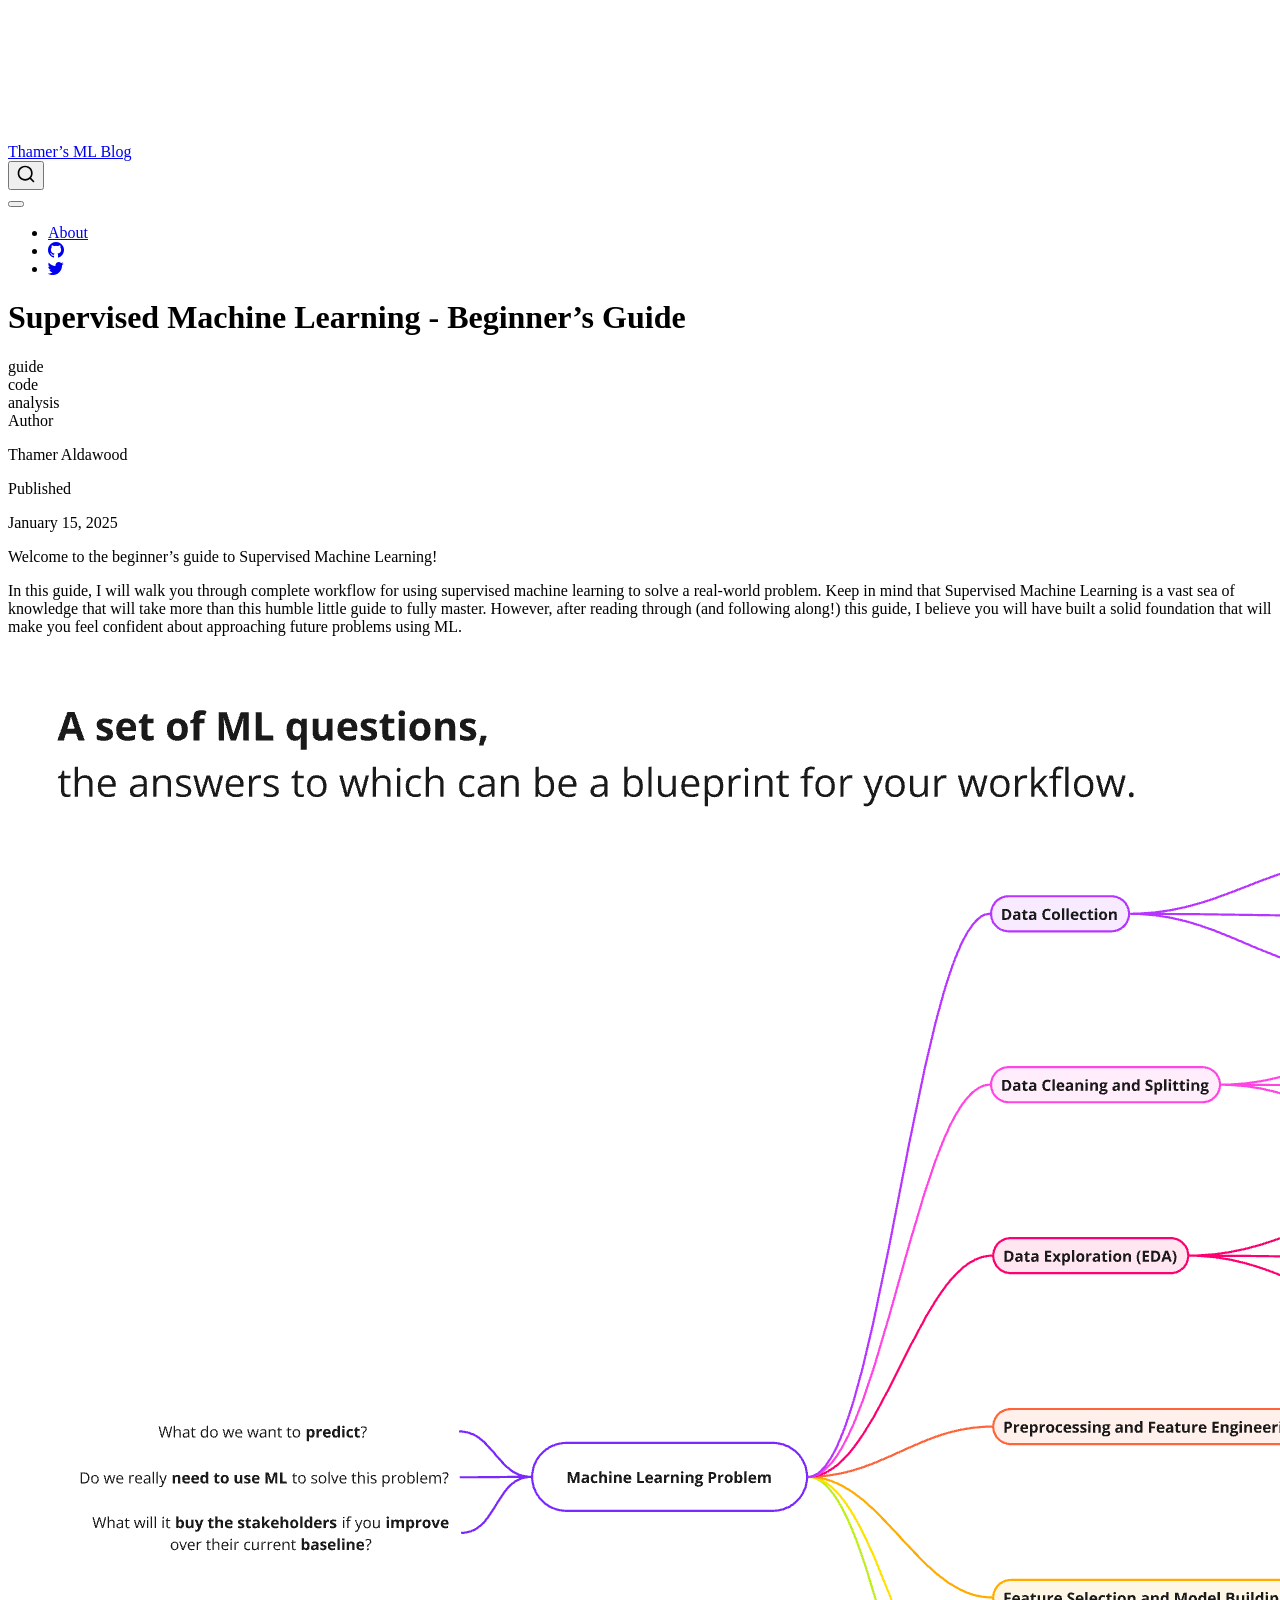
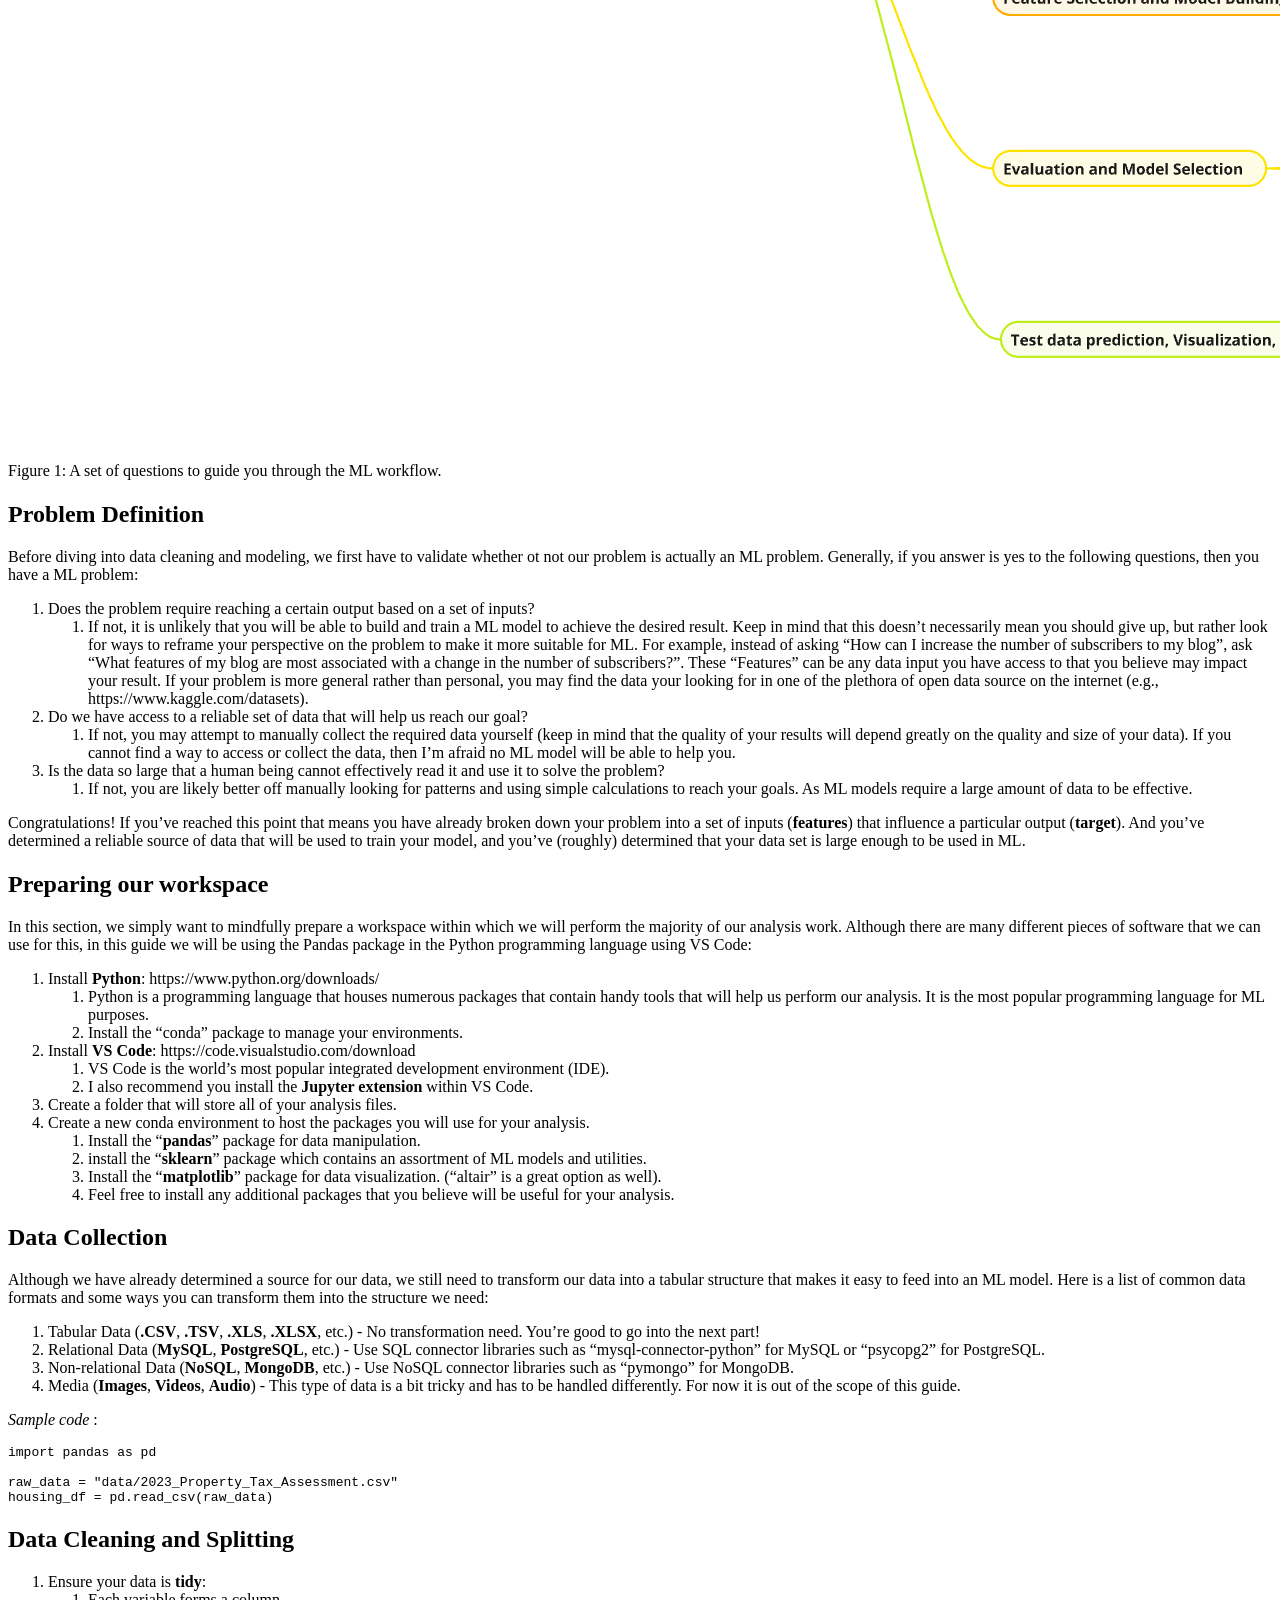
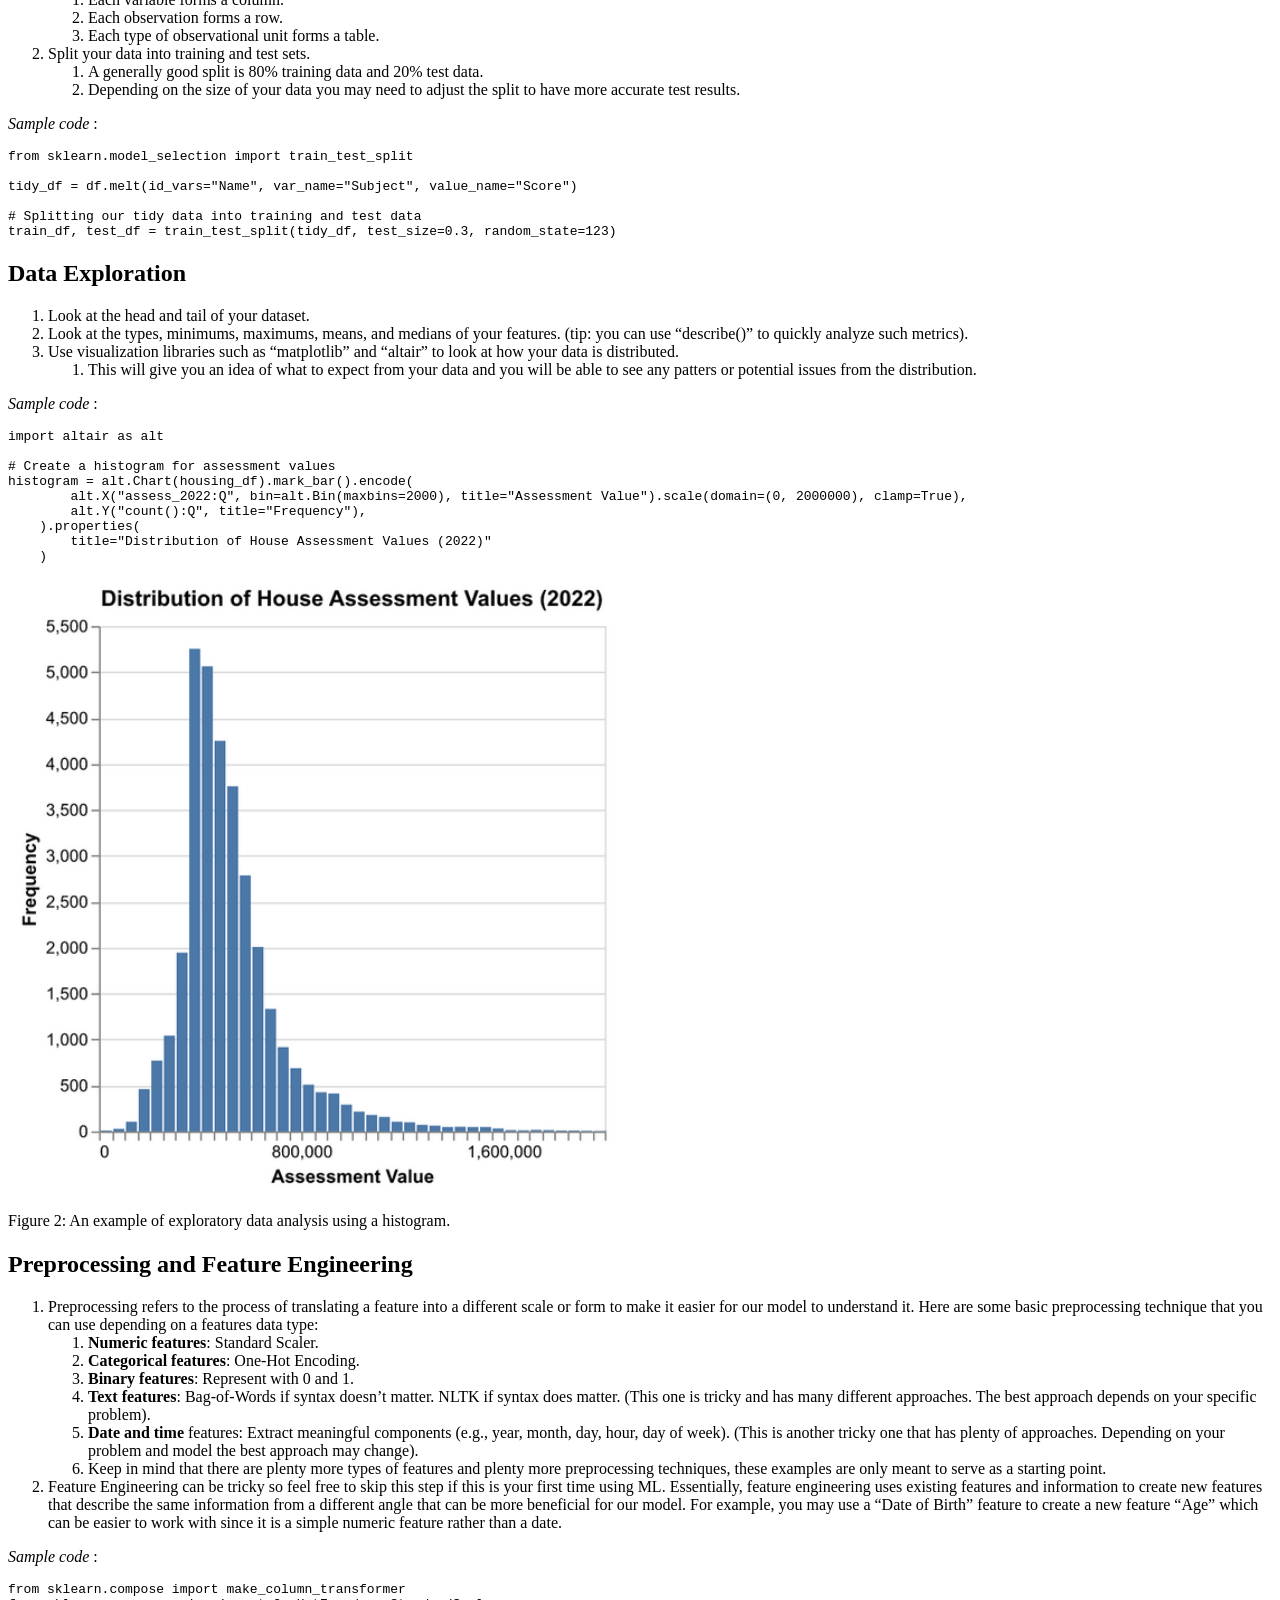
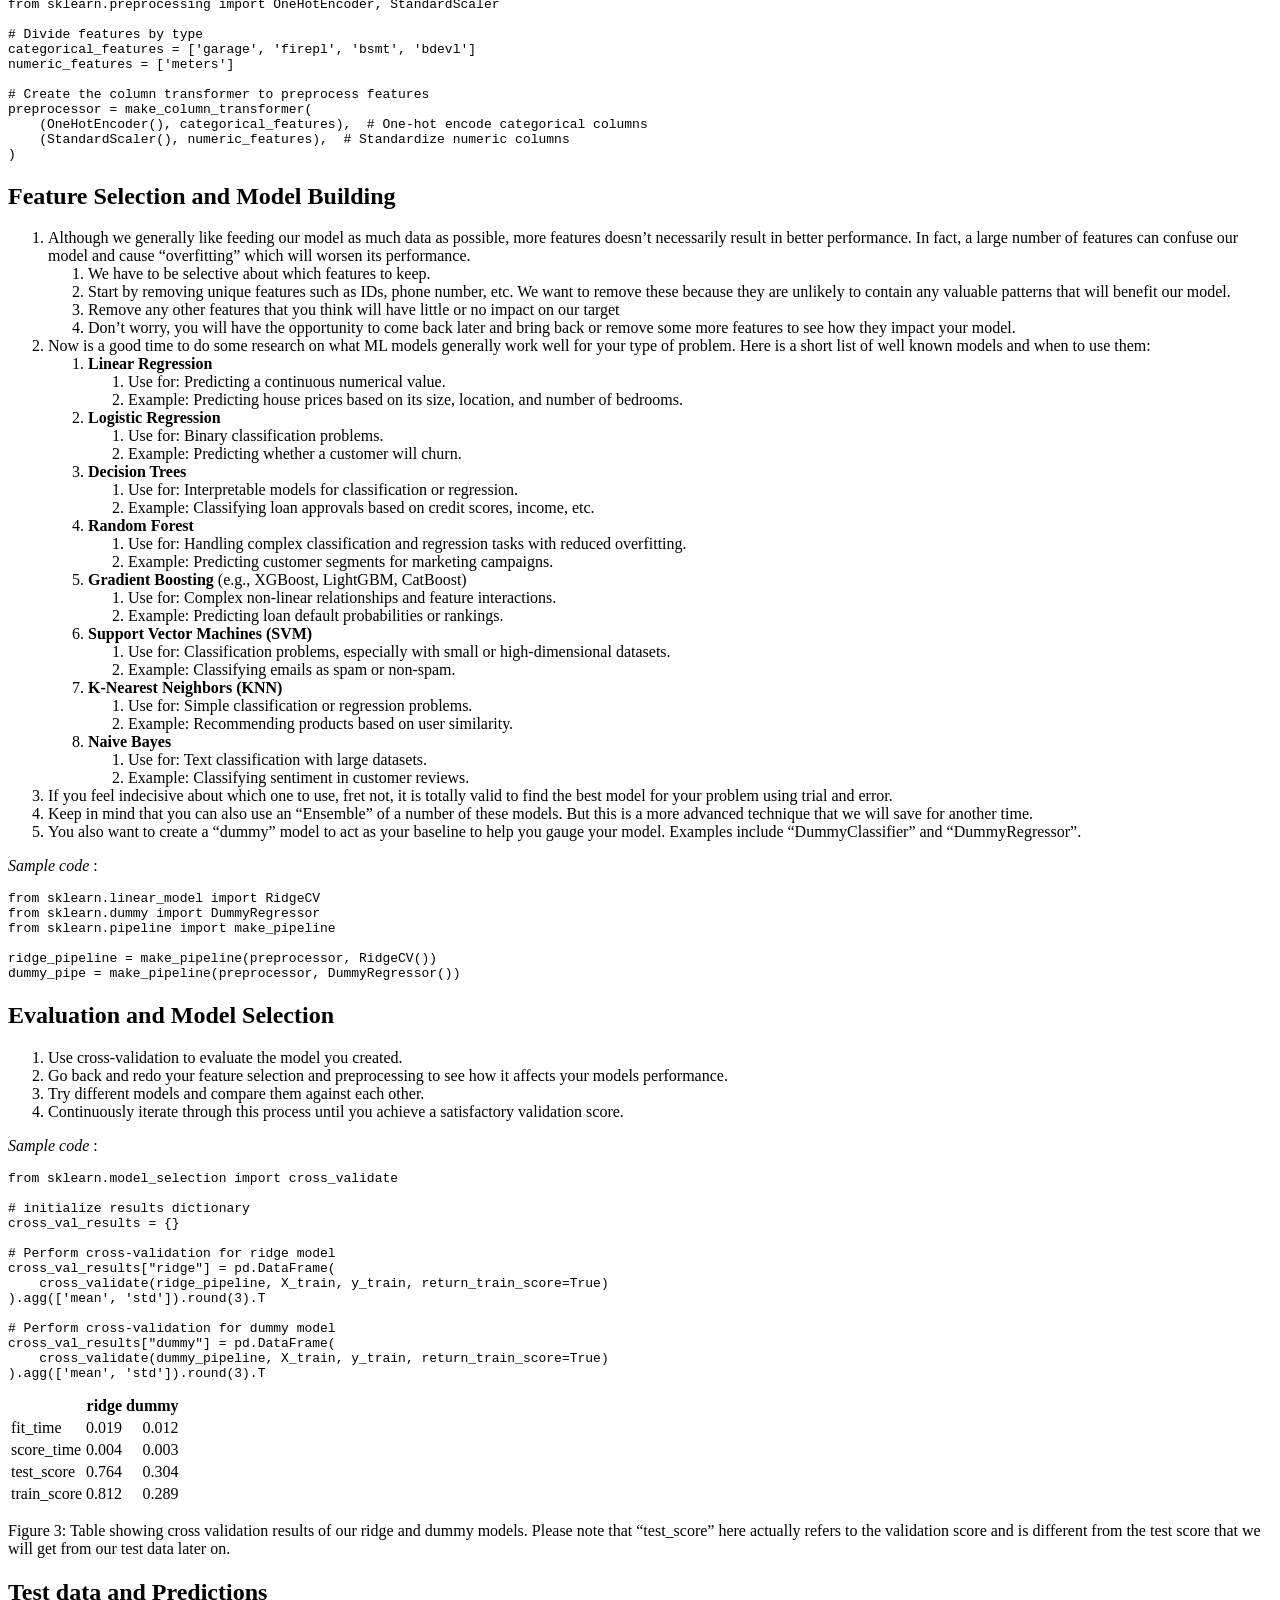
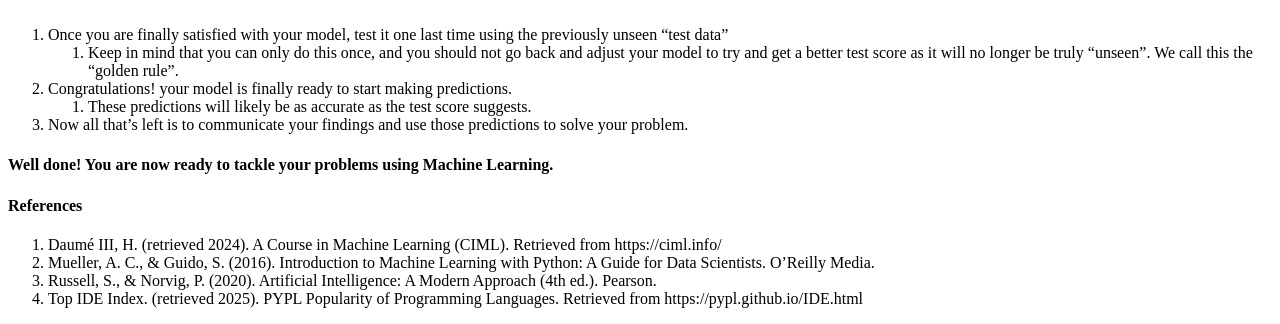
==== commit f3cff584: "typo hotfix" ====
--- a/docs/posts/guide/index.html
+++ b/docs/posts/guide/index.html
@@ -375,12 +375,12 @@
 
 # Perform cross-validation for ridge model
 cross_val_results["ridge"] = pd.DataFrame(
-    cross_validate(ridge_pipeline, X_train, y_train, cv=5, return_train_score=True)
+    cross_validate(ridge_pipeline, X_train, y_train, return_train_score=True)
 ).agg(['mean', 'std']).round(3).T
 
-# Perform cross-validation for ridge model
+# Perform cross-validation for dummy model
 cross_val_results["dummy"] = pd.DataFrame(
-    cross_validate(pipeline, X_train, y_train, cv=5, return_train_score=True)
+    cross_validate(dummy_pipeline, X_train, y_train, return_train_score=True)
 ).agg(['mean', 'std']).round(3).T
 </code></pre>
 <table class="caption-top table">
